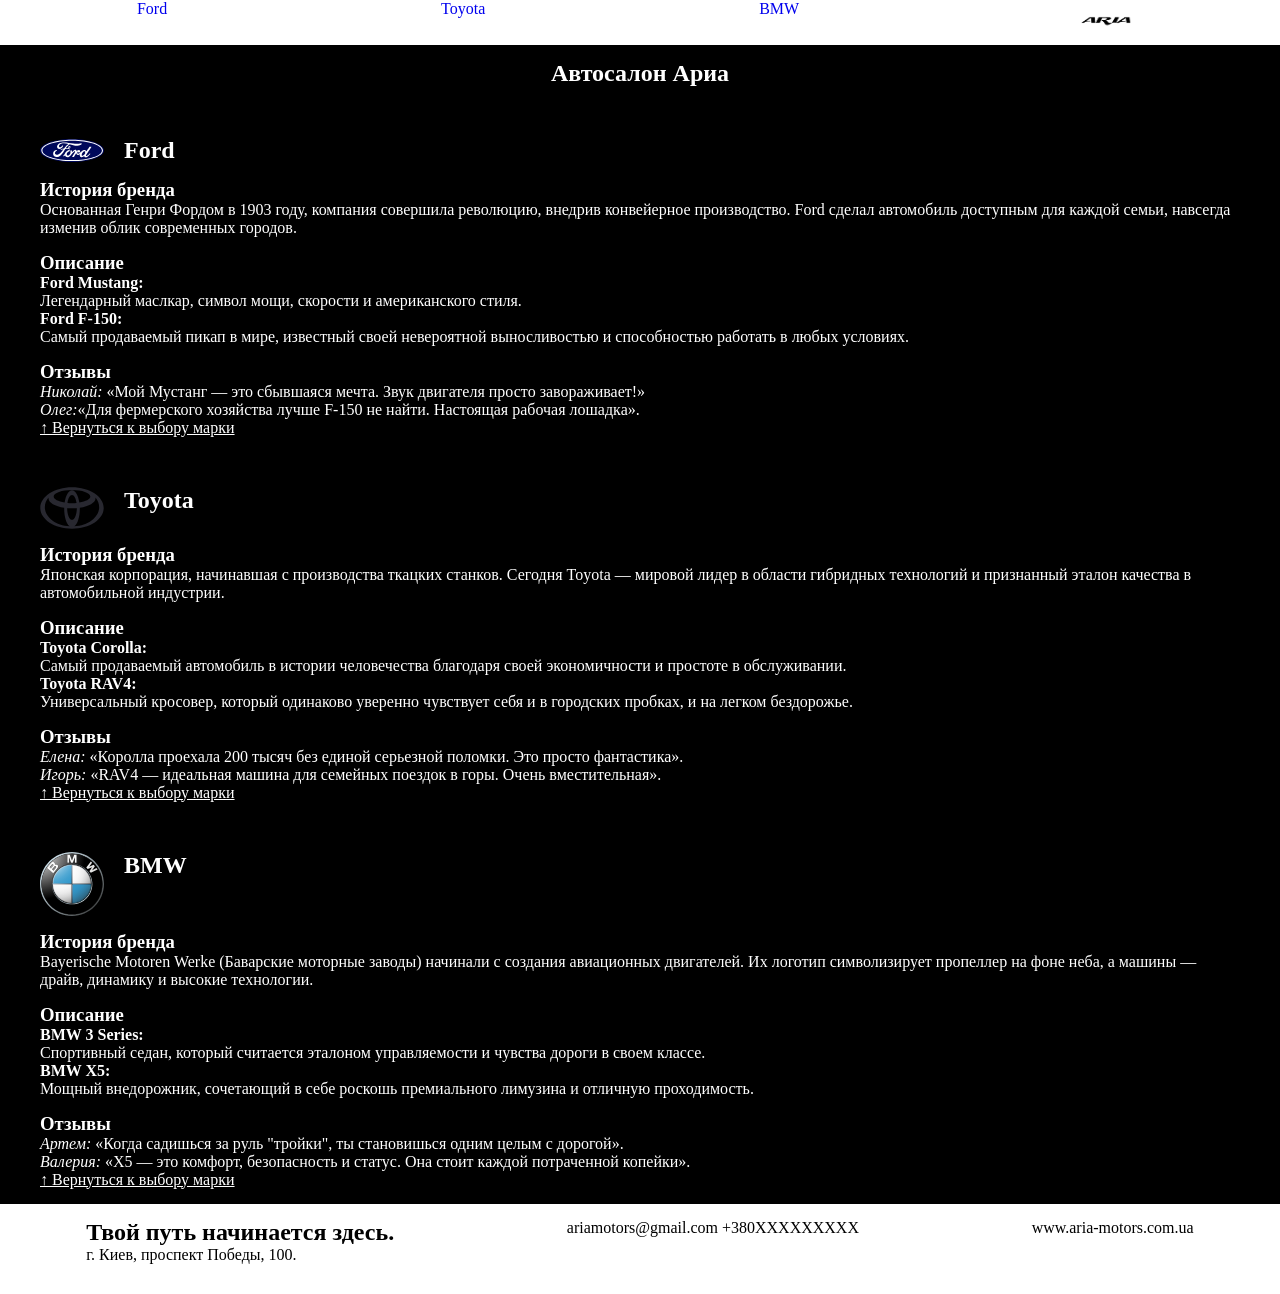
==== index.html @ e128bc79 "Создала семантическую верстку для автосалона" ====
<!DOCTYPE html>
<html lang="en">
<head>
    <meta charset="UTF-8">
    <meta name="viewport" content="width=device-width, initial-scale=1.0">
    <title>Автосалон Ариа</title>
    <link rel="stylesheet" href="./styles.css">
    <link type="image/png" sizes="16x16" rel="icon" href="./images/car.png">
</head>
<body>
    <header>
            <nav id="main-navigation">
                <ul>
                    <li><a href="#ford-section">Ford</a></li>
                </ul>
                <ul>
                    <li><a href="#toyota-section">Toyota</a></li>
                </ul>
                <ul>
                    <li><a href="#bmw-section">BMW</a></li>
                </ul>
                <div class="shop-logo">
                    <a href="#">
                        <img src="./images/aria_logo.png" alt="shop logo" width="70px">
                    </a>
                </div>
            </nav>
    </header>

    <main>
        <section class="main-header">
            <h1>Автосалон Ариа</h1>
        </section>

        <article>
            <div class="car-section">
                <img src="./images/Ford_logo.svg" alt="logo ford" class="car_logo">
                <h2 id="ford-section">Ford</h2>
            </div>
            <section>
                <h3>История бренда</h3>
                <p>Основанная Генри Фордом в 1903 году, компания совершила революцию, внедрив конвейерное производство. Ford сделал автомобиль доступным для каждой семьи, навсегда изменив облик современных городов.</p>
            </section>
             <section>
                <h3>Описание</h3>
                <p>
                    <h4>Ford Mustang:</h4>
                    <p>Легендарный маслкар, символ мощи, скорости и американского стиля.</p>
                    <h4>Ford F-150:</h4>
                    <p>Самый продаваемый пикап в мире, известный своей невероятной выносливостью и способностью работать в любых условиях.</p>
                </p>
            </section>
             <section>
                <h3>Отзывы</h3>
                <p><span class="italic">Николай:</span> «Мой Мустанг — это сбывшаяся мечта. Звук двигателя просто завораживает!»</p>
                <p><span class="italic">Олег:</span>«Для фермерского хозяйства лучше F-150 не найти. Настоящая рабочая лошадка».</p>
            </section>
            <div class="back-to-menu">
                <a href="#main-navigation">↑ Вернуться к выбору марки</a>
            </div>
        </article>

        <article>
            <div class="car-section">
                <img src="./images/Toyota_logo.svg" alt="logo toyota" class="car_logo">
                <h2 id="toyota-section">Toyota</h2>
            </div>
            <section>
                <h3>История бренда</h3>
                <p>Японская корпорация, начинавшая с производства ткацких станков. Сегодня Toyota — мировой лидер в области гибридных технологий и признанный эталон качества в автомобильной индустрии.</p>
            </section>
             <section>
                <h3>Описание</h3>
                 <h4>Toyota Corolla:</h4>
                    <p>Самый продаваемый автомобиль в истории человечества благодаря своей экономичности и простоте в обслуживании.</p>
                <h4>Toyota RAV4:</h4>
                    <p>Универсальный кросовер, который одинаково уверенно чувствует себя и в городских пробках, и на легком бездорожье.</p>
            </section>
             <section>
                <h3>Отзывы</h3>
                 <p><span class="italic">Елена:</span> «Королла проехала 200 тысяч без единой серьезной поломки. Это просто фантастика».</p>
                <p><span class="italic">Игорь:</span> «RAV4 — идеальная машина для семейных поездок в горы. Очень вместительная».</p>
            </section>
            <div class="back-to-menu">
                <a href="#main-navigation">↑ Вернуться к выбору марки</a>
            </div>
        </article>

        <article>
            <div class="car-section">
                <img src="./images/BMW_logo.svg" alt="logo bmw" class="car_logo">
                <h2 id="bmw-section">BMW</h2>
            </div>
            <section>
                <h3>История бренда</h3>
                <p>Bayerische Motoren Werke (Баварские моторные заводы) начинали с создания авиационных двигателей. Их логотип символизирует пропеллер на фоне неба, а машины — драйв, динамику и высокие технологии.</p>
            </section>
             <section>
                <h3>Описание</h3>
                <h4>BMW 3 Series:</h4>
                    <p>Спортивный седан, который считается эталоном управляемости и чувства дороги в своем классе.</p>
                <h4>BMW X5:</h4>
                    <p>Мощный внедорожник, сочетающий в себе роскошь премиального лимузина и отличную проходимость.</p>
            </section>
             <section>
                <h3>Отзывы</h3>
                <p><span class="italic">Артем:</span> «Когда садишься за руль "тройки", ты становишься одним целым с дорогой».</p>
                <p><span class="italic">Валерия:</span> «X5 — это комфорт, безопасность и статус. Она стоит каждой потраченной копейки».</p>
            </section>
            <div class="back-to-menu">
                <a href="#main-navigation">↑ Вернуться к выбору марки</a>
            </div>
        </article>
    </main>

    <footer>
        <section class="footer-menu">
            <section class="footer-adress">
                <h2>Твой путь начинается здесь.</h2>
                <p>г. Киев, проспект Победы, 100.</p>
            </section>
            <section class="footer-contacts">
                <a href="mailto:some@one.com">ariamotors@gmail.com</a>
                <a href="tel:+380XXXXXXXXX">+380XXXXXXXXX</a>
            </section>
            <section class="footer-cite">
                <a href="https://www.aria-motors.com/">www.aria-motors.com.ua</a>
            </section>
        </section>
    </footer>
</body>
</html>
---- styles.css ----
* {
    margin: 0;
    padding: 0;
}

body {
    background-color: #000;
    color: #fff;
}

header, footer {
    background-color: #fff;
    color: #000;
}

nav, .footer-menu {
    display: flex;
    justify-content: space-around;
}

nav ul {
    list-style-type: none;
}

nav a {
    text-decoration: none;   
}

main {
    padding-inline: 40px; //почему тут не работает 1vw?
}

.main-header {
    display: flex;
    justify-content: center;
}

.car-section {
    display: flex;
    gap: 20px;
}

.car_logo {
    width: 5vw;
}

section {
    margin-top: 15px;
}

article {
    margin-top: 50px;
}

.italic {
    font-style: italic;
}

.back-to-menu a {
    margin-top: 10px;
    color: #fff;
}

.footer-menu {
    padding-bottom: 30px;
}

.footer-menu a {
    text-decoration: none;
    color: #000;
}
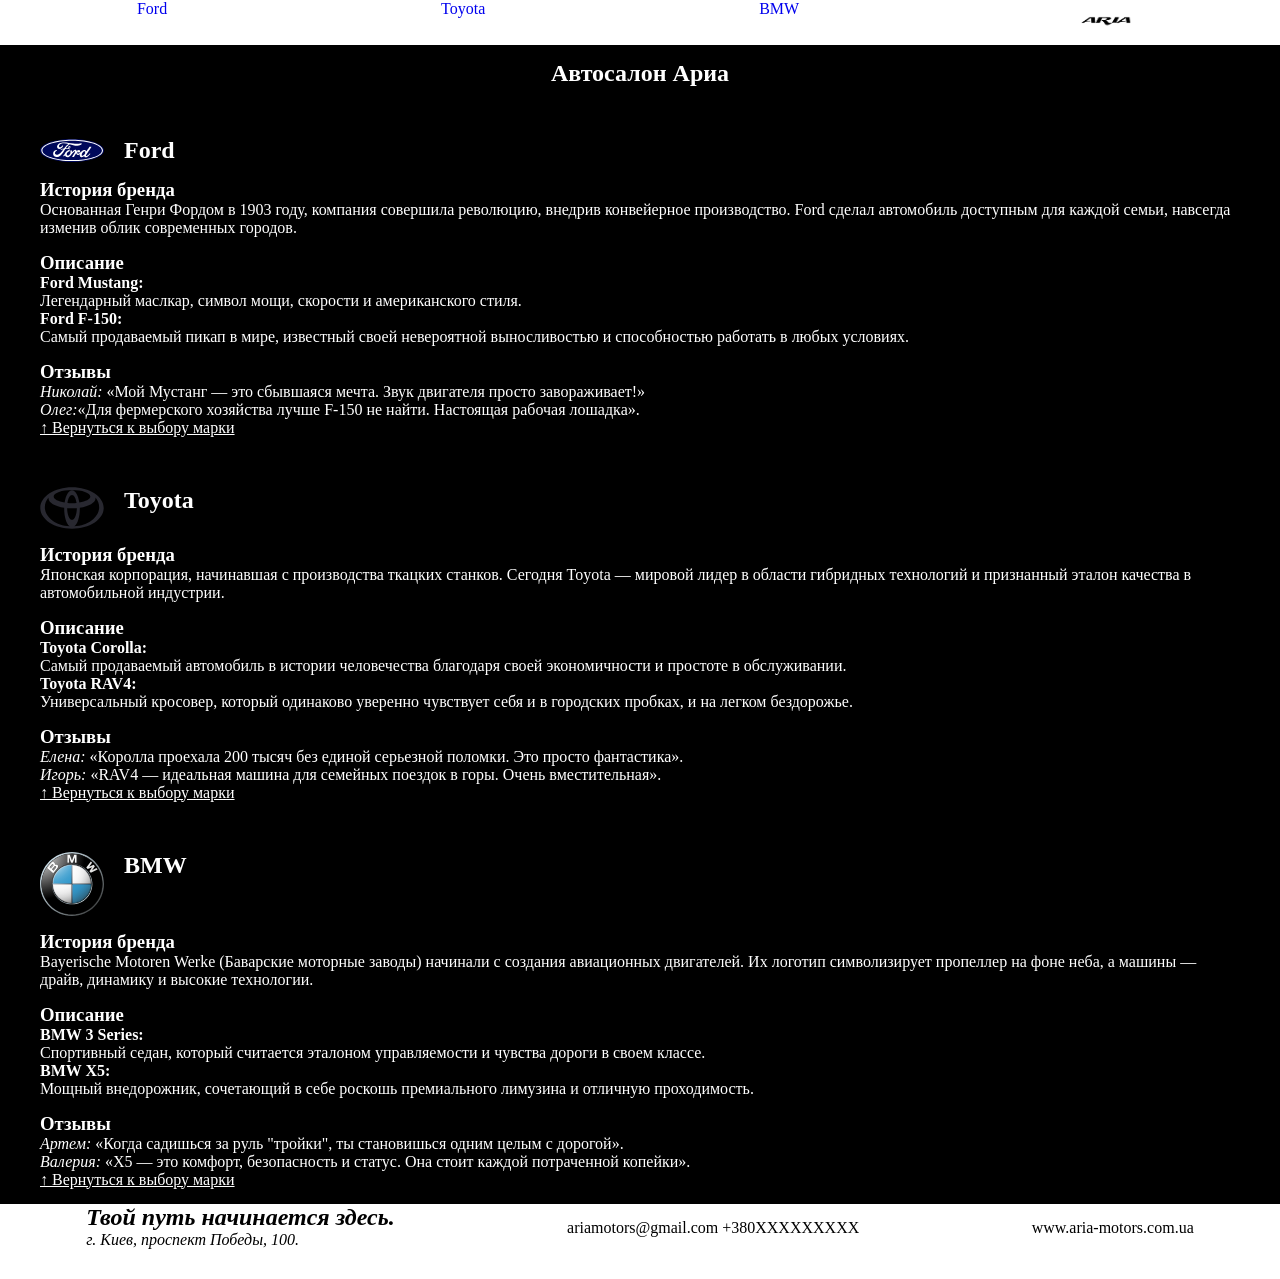
==== commit 04f3738a: "заменила тег секции на тег адресс" ====
--- a/index.html
+++ b/index.html
@@ -115,10 +115,10 @@
 
     <footer>
         <section class="footer-menu">
-            <section class="footer-adress">
+            <address class="footer-adress">
                 <h2>Твой путь начинается здесь.</h2>
                 <p>г. Киев, проспект Победы, 100.</p>
-            </section>
+            </address>
             <section class="footer-contacts">
                 <a href="mailto:some@one.com">ariamotors@gmail.com</a>
                 <a href="tel:+380XXXXXXXXX">+380XXXXXXXXX</a>
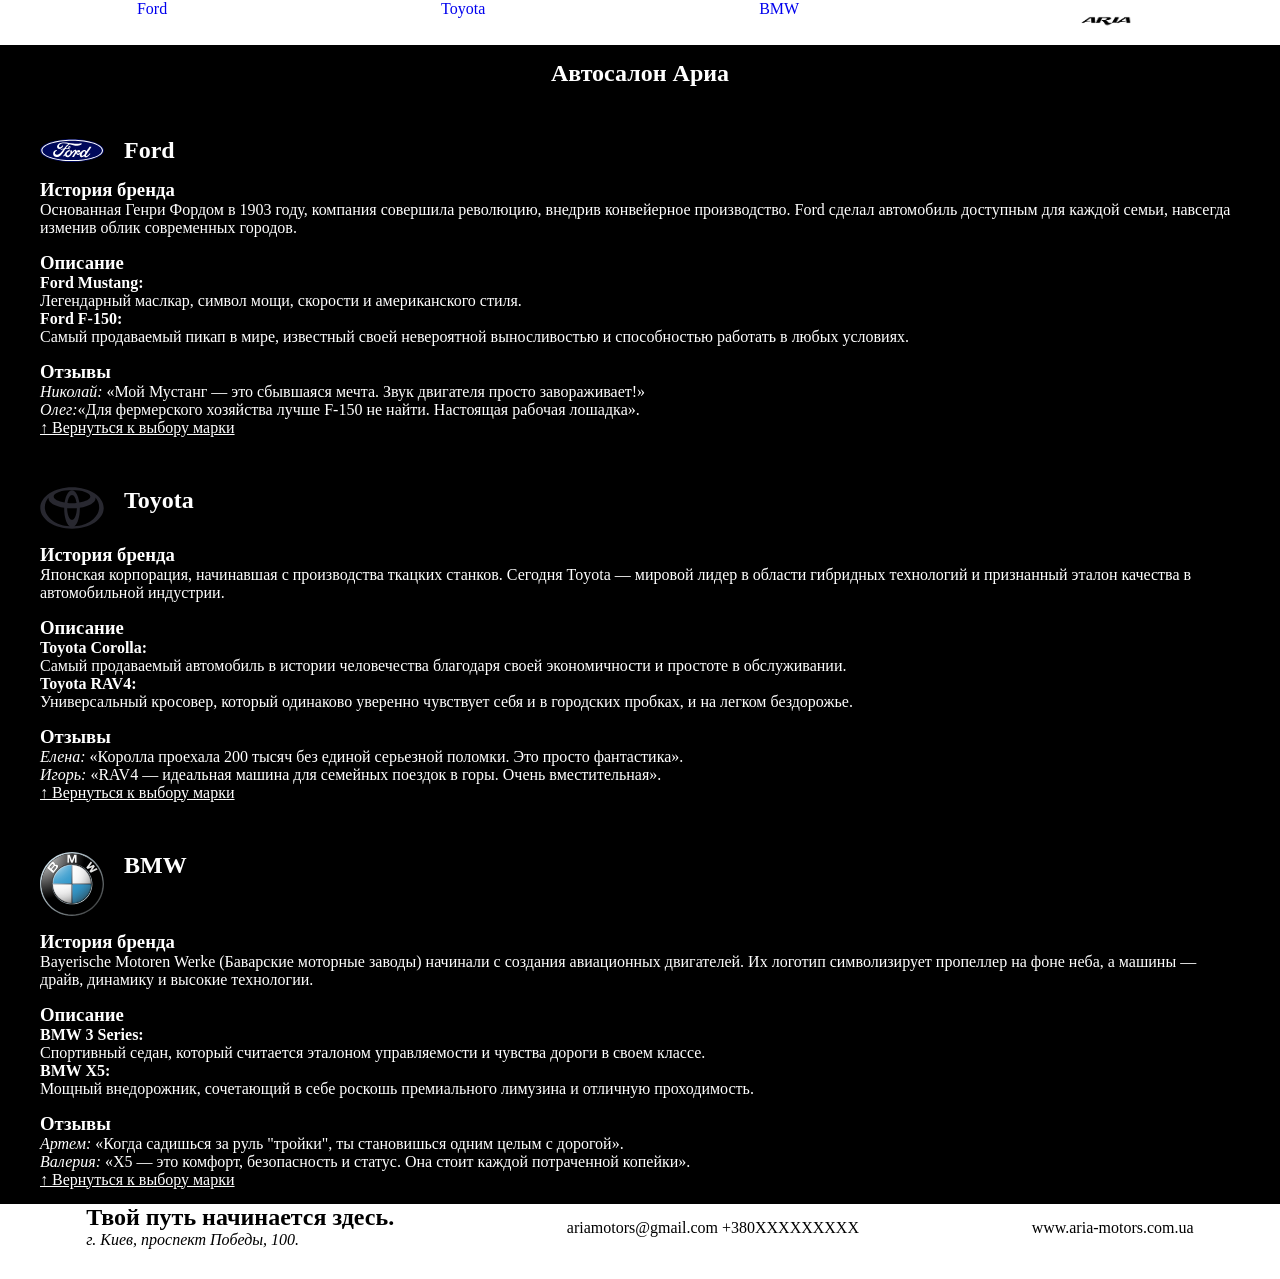
==== commit 29402200: "исправление ошибок после проверки валидатора" ====
--- a/index.html
+++ b/index.html
@@ -43,12 +43,10 @@
             </section>
              <section>
                 <h3>Описание</h3>
-                <p>
                     <h4>Ford Mustang:</h4>
                     <p>Легендарный маслкар, символ мощи, скорости и американского стиля.</p>
                     <h4>Ford F-150:</h4>
                     <p>Самый продаваемый пикап в мире, известный своей невероятной выносливостью и способностью работать в любых условиях.</p>
-                </p>
             </section>
              <section>
                 <h3>Отзывы</h3>
@@ -115,10 +113,12 @@
 
     <footer>
         <section class="footer-menu">
-            <address class="footer-adress">
+            <div class="footer-adress">
                 <h2>Твой путь начинается здесь.</h2>
+            <address>
                 <p>г. Киев, проспект Победы, 100.</p>
             </address>
+            </div>
             <section class="footer-contacts">
                 <a href="mailto:some@one.com">ariamotors@gmail.com</a>
                 <a href="tel:+380XXXXXXXXX">+380XXXXXXXXX</a>
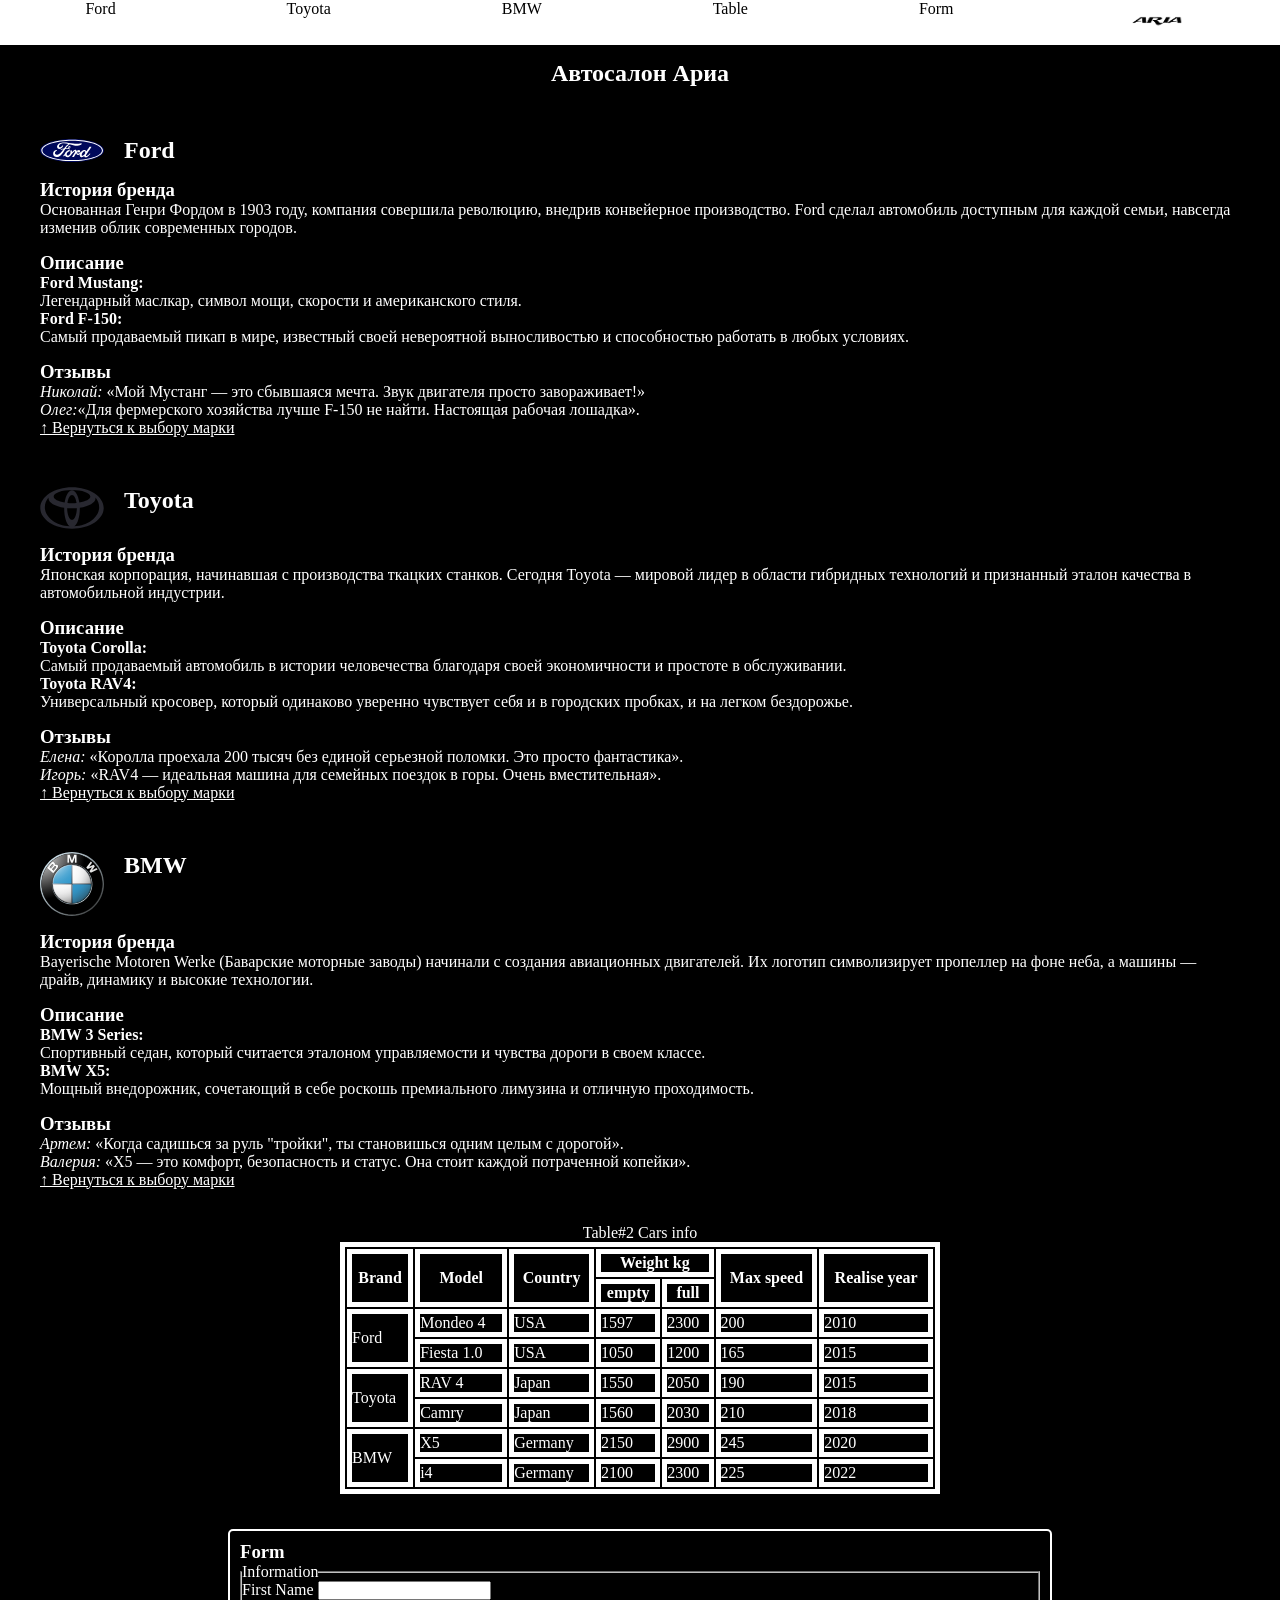
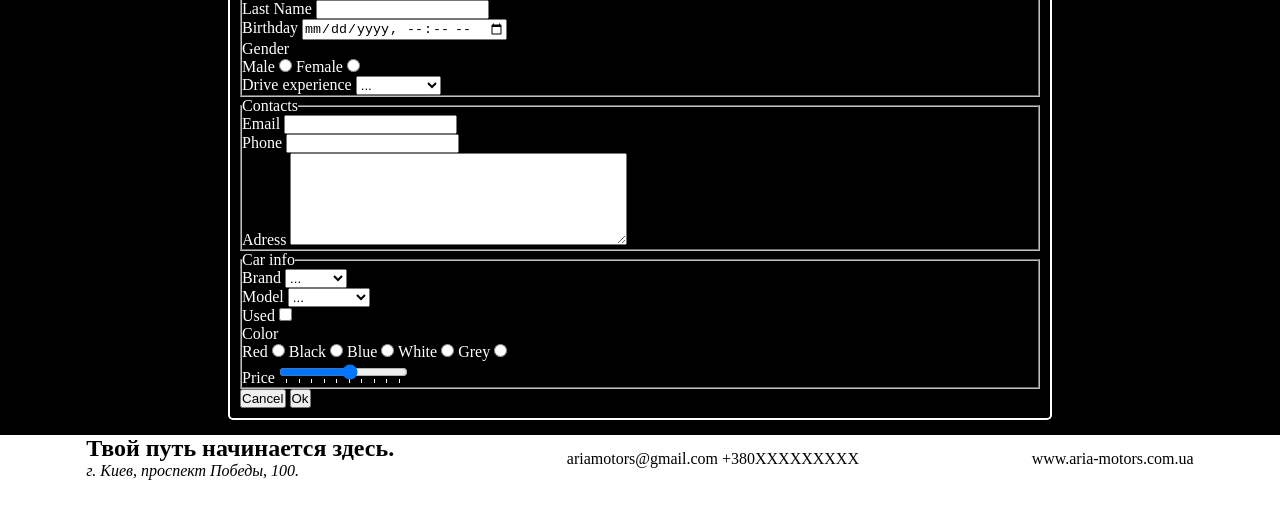
==== commit 2c7b0785: "Добавление таблицы и формы" ====
--- a/index.html
+++ b/index.html
@@ -19,6 +19,12 @@
                 <ul>
                     <li><a href="#bmw-section">BMW</a></li>
                 </ul>
+                <ul>
+                    <li><a href="#table-section">Table</a></li>
+                </ul>
+                <ul>
+                    <li><a href="#form-section">Form</a></li>
+                </ul>
                 <div class="shop-logo">
                     <a href="#">
                         <img src="./images/aria_logo.png" alt="shop logo" width="70px">
@@ -109,7 +115,216 @@
                 <a href="#main-navigation">↑ Вернуться к выбору марки</a>
             </div>
         </article>
+
+
+         <table id="table-section">
+            <caption>Table#2 Cars info</caption>
+            <thead>
+                <tr>
+                    <th rowspan="2">Brand</th>
+                    <th rowspan="2">Model</th>
+                    <th rowspan="2">Country</th>
+                    <th colspan="2">Weight kg</th>
+                    <th rowspan="2">Max speed</th>
+                    <th rowspan="2">Realise year</th>
+                </tr>
+                <tr>
+                    <th>empty</th>
+                    <th>full</th>
+                </tr>
+            </thead>
+            <tbody>
+                <tr>
+                    <td rowspan="2">Ford</td>
+                    <td>Mondeo 4</td>
+                    <td>USA</td>
+                    <td>1597</td>
+                    <td>2300</td>
+                    <td>200</td>
+                    <td>2010</td>
+                </tr>
+                <tr>
+                    <td>Fiesta 1.0</td>
+                    <td>USA</td>
+                    <td>1050</td>
+                    <td>1200</td>
+                    <td>165</td>
+                    <td>2015</td>
+                </tr>
+                <tr>
+                    <td rowspan="2">Toyota</td>
+                    <td>RAV 4</td>
+                    <td>Japan</td>
+                    <td>1550</td>
+                    <td>2050</td>
+                    <td>190</td>
+                    <td>2015</td>
+                </tr>
+                <tr>
+                    <td>Camry</td>
+                    <td>Japan</td>
+                    <td>1560</td>
+                    <td>2030</td>
+                    <td>210</td>
+                    <td>2018</td>
+                </tr>
+                <tr>
+                    <td rowspan="2">BMW</td>
+                    <td>X5</td>
+                    <td>Germany</td>
+                    <td>2150</td>
+                    <td>2900</td>
+                    <td>245</td>
+                    <td>2020</td>
+                </tr>
+                <tr>
+                    <td>i4</td>
+                    <td>Germany</td>
+                    <td>2100</td>
+                    <td>2300</td>
+                    <td>225</td>
+                    <td>2022</td>
+                </tr>
+            </tbody>
+        </table>
+
+        <form autocomplete="on">
+            <h3>Form</h3>
+            <fieldset>
+                <legend>Information</legend>
+                <div class="form-element">
+                        <label for="text">First Name</label>
+                        <input type="text" id="text">
+                    </div>
+
+                    <div class="form-element">
+                        <label for="text">Last Name</label>
+                        <input type="text" id="text">
+                    </div>
+
+                    <div class="form-element">
+                        <label for="dtl">Birthday</label>
+                        <input type="datetime-local" id="dtl">
+                    </div>
+
+                    <div class="form-element">
+                        <p>Gender</p>
+                        <label for="radio">Male</label>
+                        <input type="radio" id="radio">
+                        <label for="radio">Female</label>
+                        <input type="radio" id="radio">
+                    </div>
+
+                    <div class="form-element">
+                        <label for="sel">Drive experience</label>
+                        <select id="sel" name="drive-experience">
+                            <option value="..." selected>...</option>
+                            <option value="0-1 year">0-1 year</option>
+                            <option value="1-5 years">1-5 years</option>
+                            <option value="5-10 years">5-10 years</option>
+                            <option value="10+ years">10+ years</option>
+                        </select>
+                    </div>
+            </fieldset>
+
+            <fieldset>
+                <legend>Contacts</legend>
+                    <div class="form-element">
+                            <label for="email">Email</label>
+                            <input type="email" id="email">
+                        </div>
+
+                    <div class="form-element">
+                        <label for="phone">Phone</label>
+                        <input type="phone" id="phone">
+                    </div>
+
+                    <div class="form-element">
+                        <label for="adress">Adress</label>
+                        <textarea id="adress" rows="6" cols="40"></textarea>
+                    </div>
+            </fieldset>
+
+            <fieldset>
+                <legend>Car info</legend>
+                <div class="form-element">
+                        <label for="sel">Brand</label>
+                        <select id="sel" name="brand">
+                            <option value="..." selected>...</option>
+                            <option value="Ford">Ford</option>
+                            <option value="Audi">Audi</option>
+                            <option value="BMW">BMW</option>
+                            <option value="Toyota">Toyota</option>
+                        </select>
+                    </div>
+
+                    <div class="form-element">
+                        <label for="sel">Model</label>
+                        <select id="sel" name="model">
+                            <option value="..." selected>...</option>
+                            <option value="model">Fiesta 1.0</option>
+                            <option value="model">RAV 4</option>
+                            <option value="model">Camry</option>
+                            <option value="model">Mondeo 4</option>
+                            <option value="model">X5</option>
+                            <option value="model">i4</option>
+                        </select>
+                        
+                        <div class="form-element">
+                            <label for="used">Used</label>
+                            <input type="checkbox" id="used">
+                        </div>
+
+                        <div class="form-element">
+                        <p>Color</p>
+                        <label for="radio">Red</label>
+                        <input type="radio" id="radio" name="color">
+                        <label for="radio">Black</label>
+                        <input type="radio" id="radio" name="color">
+                        <label for="radio">Blue</label>
+                        <input type="radio" id="radio" name="color">
+                        <label for="radio">White</label>
+                        <input type="radio" id="radio" name="color">
+                        <label for="radio">Grey</label>
+                        <input type="radio" id="radio" name="color">
+                    </div>
+
+                    <div class="form-element">
+            <label for="range">Price</label>
+            <input 
+                type="range" 
+                id="range"
+                name="price"
+                min="10"
+                max="100"
+                step="10"
+                list="money"
+                >
+            <datalist id="money">
+                <option value="10" label="10"></option>
+                <option value="20" label="20"></option>
+                <option value="30" label="30"></option>
+                <option value="40" label="40"></option>
+                <option value="50" label="50"></option>
+                <option value="60" label="60"></option>
+                <option value="70" label="70"></option>
+                <option value="80" label="80"></option>
+                <option value="90" label="90"></option>
+                <option value="100" label="100"></option>
+            </datalist>
+        </div>
+                    </div>
+            </fieldset>
+
+
+            <div class="form-element">
+            <input type="button" id="btn" value="Cancel">
+            <button type="submit">Ok</button>
+        </div>
+        </form>
     </main>
+
+
 
     <footer>
         <section class="footer-menu">
--- a/styles.css
+++ b/styles.css
@@ -23,7 +23,8 @@
 }
 
 nav a {
-    text-decoration: none;   
+    text-decoration: none;  
+    color: #000; 
 }
 
 main {
@@ -68,4 +69,38 @@
 .footer-menu a {
     text-decoration: none;
     color: #000;
+}
+
+table, 
+thead,
+tbody {
+    border: 5px solid rgb(255, 255, 255);
+    border-collapse: separate; /*ячейки имеют собственные, раздельные рамки */
+    width: 600px;
+}
+
+table {
+    margin-top: 35px;
+}
+
+#table-section {
+    margin-inline: auto;
+}
+
+th,
+td {
+    border: 5px solid rgb(255, 255, 255);   
+}
+
+form {
+    border: 2px solid white;
+    border-radius: 5px;
+    padding: 10px;
+    margin-inline: auto;
+    margin-top: 35px;
+    max-width: 800px;
+}
+
+input[type="range"] {
+    color: #fff;
 }
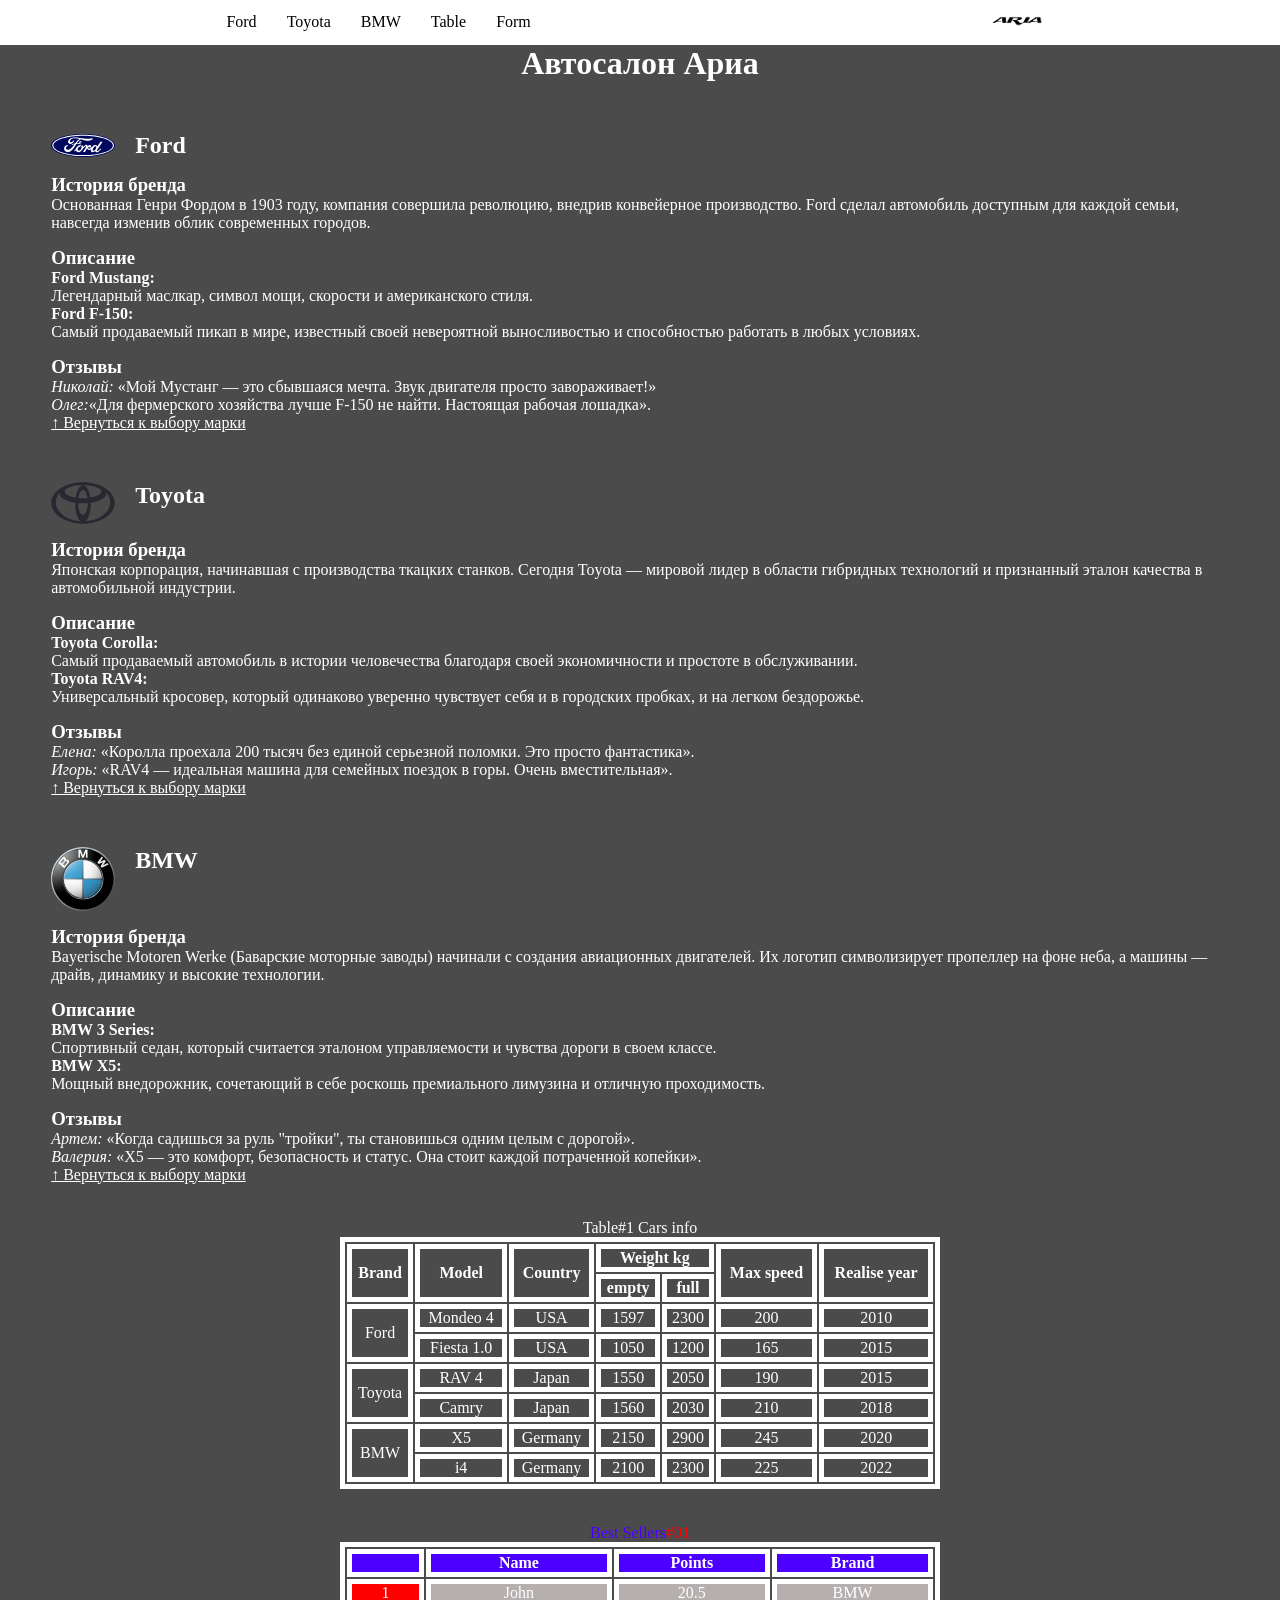
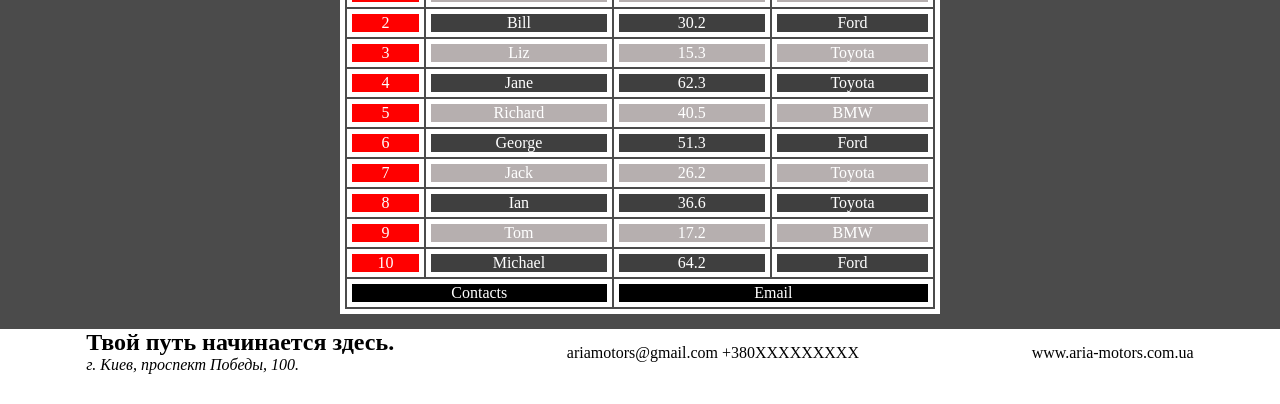
==== commit b31d15d8: "Remove index.html from assets" ====
--- a/index.html
+++ b/index.html
@@ -4,43 +4,33 @@
     <meta charset="UTF-8">
     <meta name="viewport" content="width=device-width, initial-scale=1.0">
     <title>Автосалон Ариа</title>
-    <link rel="stylesheet" href="./styles.css">
-    <link type="image/png" sizes="16x16" rel="icon" href="./images/car.png">
+    <link rel="stylesheet" href="./assets/css/styles.css">
+    <link type="image/png" sizes="16x16" rel="icon" href="./assets/icons/car.png">
 </head>
 <body>
     <header>
             <nav id="main-navigation">
-                <ul>
-                    <li><a href="#ford-section">Ford</a></li>
-                </ul>
-                <ul>
-                    <li><a href="#toyota-section">Toyota</a></li>
-                </ul>
-                <ul>
-                    <li><a href="#bmw-section">BMW</a></li>
-                </ul>
-                <ul>
-                    <li><a href="#table-section">Table</a></li>
-                </ul>
-                <ul>
-                    <li><a href="#form-section">Form</a></li>
-                </ul>
+        <ul>
+            <li><a href="#ford-section">Ford</a></li>
+            <li><a href="#toyota-section">Toyota</a></li>
+            <li><a href="#bmw-section">BMW</a></li>
+            <li><a href="#table-section">Table</a></li>
+            <li><a href="form.html">Form</a></li>
+        </ul>
                 <div class="shop-logo">
-                    <a href="#">
-                        <img src="./images/aria_logo.png" alt="shop logo" width="70px">
+                    <a href="index.html">
+                        <img src="./assets/images/aria_logo.png" alt="shop logo" width="70">
                     </a>
                 </div>
             </nav>
     </header>
 
     <main>
-        <section class="main-header">
             <h1>Автосалон Ариа</h1>
-        </section>
 
         <article>
             <div class="car-section">
-                <img src="./images/Ford_logo.svg" alt="logo ford" class="car_logo">
+                <img src="./assets/images/Ford_logo.svg" alt="logo ford" class="car_logo">
                 <h2 id="ford-section">Ford</h2>
             </div>
             <section>
@@ -66,7 +56,7 @@
 
         <article>
             <div class="car-section">
-                <img src="./images/Toyota_logo.svg" alt="logo toyota" class="car_logo">
+                <img src="./assets/images/Toyota_logo.svg" alt="logo toyota" class="car_logo">
                 <h2 id="toyota-section">Toyota</h2>
             </div>
             <section>
@@ -92,7 +82,7 @@
 
         <article>
             <div class="car-section">
-                <img src="./images/BMW_logo.svg" alt="logo bmw" class="car_logo">
+                <img src="./assets/images/BMW_logo.svg" alt="logo bmw" class="car_logo">
                 <h2 id="bmw-section">BMW</h2>
             </div>
             <section>
@@ -118,7 +108,7 @@
 
 
          <table id="table-section">
-            <caption>Table#2 Cars info</caption>
+            <caption>Table#1 Cars info</caption>
             <thead>
                 <tr>
                     <th rowspan="2">Brand</th>
@@ -188,140 +178,87 @@
             </tbody>
         </table>
 
-        <form autocomplete="on">
-            <h3>Form</h3>
-            <fieldset>
-                <legend>Information</legend>
-                <div class="form-element">
-                        <label for="text">First Name</label>
-                        <input type="text" id="text">
-                    </div>
-
-                    <div class="form-element">
-                        <label for="text">Last Name</label>
-                        <input type="text" id="text">
-                    </div>
-
-                    <div class="form-element">
-                        <label for="dtl">Birthday</label>
-                        <input type="datetime-local" id="dtl">
-                    </div>
-
-                    <div class="form-element">
-                        <p>Gender</p>
-                        <label for="radio">Male</label>
-                        <input type="radio" id="radio">
-                        <label for="radio">Female</label>
-                        <input type="radio" id="radio">
-                    </div>
-
-                    <div class="form-element">
-                        <label for="sel">Drive experience</label>
-                        <select id="sel" name="drive-experience">
-                            <option value="..." selected>...</option>
-                            <option value="0-1 year">0-1 year</option>
-                            <option value="1-5 years">1-5 years</option>
-                            <option value="5-10 years">5-10 years</option>
-                            <option value="10+ years">10+ years</option>
-                        </select>
-                    </div>
-            </fieldset>
-
-            <fieldset>
-                <legend>Contacts</legend>
-                    <div class="form-element">
-                            <label for="email">Email</label>
-                            <input type="email" id="email">
-                        </div>
-
-                    <div class="form-element">
-                        <label for="phone">Phone</label>
-                        <input type="phone" id="phone">
-                    </div>
-
-                    <div class="form-element">
-                        <label for="adress">Adress</label>
-                        <textarea id="adress" rows="6" cols="40"></textarea>
-                    </div>
-            </fieldset>
-
-            <fieldset>
-                <legend>Car info</legend>
-                <div class="form-element">
-                        <label for="sel">Brand</label>
-                        <select id="sel" name="brand">
-                            <option value="..." selected>...</option>
-                            <option value="Ford">Ford</option>
-                            <option value="Audi">Audi</option>
-                            <option value="BMW">BMW</option>
-                            <option value="Toyota">Toyota</option>
-                        </select>
-                    </div>
-
-                    <div class="form-element">
-                        <label for="sel">Model</label>
-                        <select id="sel" name="model">
-                            <option value="..." selected>...</option>
-                            <option value="model">Fiesta 1.0</option>
-                            <option value="model">RAV 4</option>
-                            <option value="model">Camry</option>
-                            <option value="model">Mondeo 4</option>
-                            <option value="model">X5</option>
-                            <option value="model">i4</option>
-                        </select>
-                        
-                        <div class="form-element">
-                            <label for="used">Used</label>
-                            <input type="checkbox" id="used">
-                        </div>
-
-                        <div class="form-element">
-                        <p>Color</p>
-                        <label for="radio">Red</label>
-                        <input type="radio" id="radio" name="color">
-                        <label for="radio">Black</label>
-                        <input type="radio" id="radio" name="color">
-                        <label for="radio">Blue</label>
-                        <input type="radio" id="radio" name="color">
-                        <label for="radio">White</label>
-                        <input type="radio" id="radio" name="color">
-                        <label for="radio">Grey</label>
-                        <input type="radio" id="radio" name="color">
-                    </div>
-
-                    <div class="form-element">
-            <label for="range">Price</label>
-            <input 
-                type="range" 
-                id="range"
-                name="price"
-                min="10"
-                max="100"
-                step="10"
-                list="money"
-                >
-            <datalist id="money">
-                <option value="10" label="10"></option>
-                <option value="20" label="20"></option>
-                <option value="30" label="30"></option>
-                <option value="40" label="40"></option>
-                <option value="50" label="50"></option>
-                <option value="60" label="60"></option>
-                <option value="70" label="70"></option>
-                <option value="80" label="80"></option>
-                <option value="90" label="90"></option>
-                <option value="100" label="100"></option>
-            </datalist>
-        </div>
-                    </div>
-            </fieldset>
-
-
-            <div class="form-element">
-            <input type="button" id="btn" value="Cancel">
-            <button type="submit">Ok</button>
-        </div>
-        </form>
+        <table>
+            <caption class="best-sellers">Best Sellers</caption>
+            <thead>
+                <tr class="bs-header">
+                    <th></th>
+                    <th>Name</th>
+                    <th>Points</th>
+                    <th>Brand</th>
+                </tr>
+            </thead>
+            <tbody class="bs-body">
+                <tr class="bs-table">
+                    <td>1</td>
+                    <td>John</td>
+                    <td>20.5</td>
+                    <td>BMW</td>
+                </tr>
+                <tr class="bs-table">
+                    <td>2</td>
+                    <td>Bill</td>
+                    <td>30.2</td>
+                    <td>Ford</td>
+                </tr>
+                <tr class="bs-table">
+                    <td>3</td>
+                    <td>Liz</td>
+                    <td>15.3</td>
+                    <td>Toyota</td>
+                </tr>
+                <tr class="bs-table">
+                    <td>4</td>
+                    <td>Jane</td>
+                    <td>62.3</td>
+                    <td>Toyota</td>
+                </tr>
+                <tr class="bs-table">
+                    <td>5</td>
+                    <td>Richard</td>
+                    <td>40.5</td>
+                    <td>BMW</td>
+                </tr>
+                <tr class="bs-table">
+                    <td>6</td>
+                    <td>George</td>
+                    <td>51.3</td>
+                    <td>Ford</td>
+                </tr>
+                <tr class="bs-table">
+                    <td>7</td>
+                    <td>Jack</td>
+                    <td>26.2</td>
+                    <td>Toyota</td>
+                </tr>
+                <tr class="bs-table">
+                    <td>8</td>
+                    <td>Ian</td>
+                    <td>36.6</td>
+                    <td>Toyota</td>
+                </tr>
+                <tr class="bs-table">
+                    <td>9</td>
+                    <td>Tom</td>
+                    <td>17.2</td>
+                    <td>BMW</td>
+                </tr>
+                <tr class="bs-table">
+                    <td>10</td>
+                    <td>Michael</td>
+                    <td>64.2</td>
+                    <td>Ford</td>
+                </tr>
+            </tbody>
+            <tfoot>
+                <tr>
+                    <td colspan="2">Contacts</td>
+                    <td colspan="2">Email</td>
+                </tr>
+            </tfoot>
+        </table>
+
+        
     </main>
 
 
--- a/assets/css/styles.css
+++ b/assets/css/styles.css
@@ -0,0 +1,136 @@
+* {
+    margin: 0;
+    padding: 0;
+    box-sizing: border-box;
+}
+
+body {
+    background-color: #4b4b4b;
+    color: #fff;
+}
+
+header, footer {
+    background-color: #fff;
+    color: #000;
+}
+
+#main-navigation {
+    display: flex;
+    justify-content: space-around;
+    align-items: center;
+
+}
+
+#main-navigation ul {
+    display: flex;
+    gap: 30px;
+}
+
+.footer-menu {
+    display: flex;
+    justify-content: space-around;
+}
+
+nav ul {
+    list-style-type: none;
+}
+
+nav a {
+    text-decoration: none;  
+    color: #000; 
+}
+
+main {
+    padding-inline: 4vw;
+}
+
+h1 {
+    text-align: center;
+}
+
+.car-section {
+    display: flex;
+    gap: 20px;
+}
+
+.car_logo {
+    width: 5vw;
+}
+
+section {
+    margin-top: 15px;
+}
+
+article {
+    margin-top: 50px;
+}
+
+.italic {
+    font-style: italic;
+}
+
+.back-to-menu a {
+    margin-top: 10px;
+    color: #fff;
+}
+
+.footer-menu {
+    padding-bottom: 30px;
+}
+
+.footer-menu a {
+    text-decoration: none;
+    color: #000;
+}
+
+table, 
+thead,
+tbody {
+    border: 5px solid rgb(255, 255, 255);
+    border-collapse: separate; /*ячейки имеют собственные, раздельные рамки */
+    width: 600px;
+}
+
+table {
+    margin-top: 35px;
+    margin-inline: auto;
+    text-align: center;
+}
+
+th,
+td {
+    border: 5px solid rgb(255, 255, 255);   
+}
+
+.best-sellers{
+    color: rgb(76, 0, 255);
+}
+
+.best-sellers::after {
+    content: "#01";
+    color: #ff0000;
+}
+
+/* Для нечетных строк*/
+.bs-body tr:nth-child(odd) {
+    background-color: #b6afaf;
+}
+
+/* Для четных строк*/
+.bs-body tr:nth-child(even) {
+    background-color: #3f3f3f;
+}
+
+.bs-table td:first-child{
+    background-color: #ff0000;
+}
+
+
+/*не знаю как сделать это псевдоелементами или псевдоклассами*/
+.bs-header {
+    background-color: rgb(76, 0, 255);
+}
+
+tfoot {
+    background-color: #000;
+}
